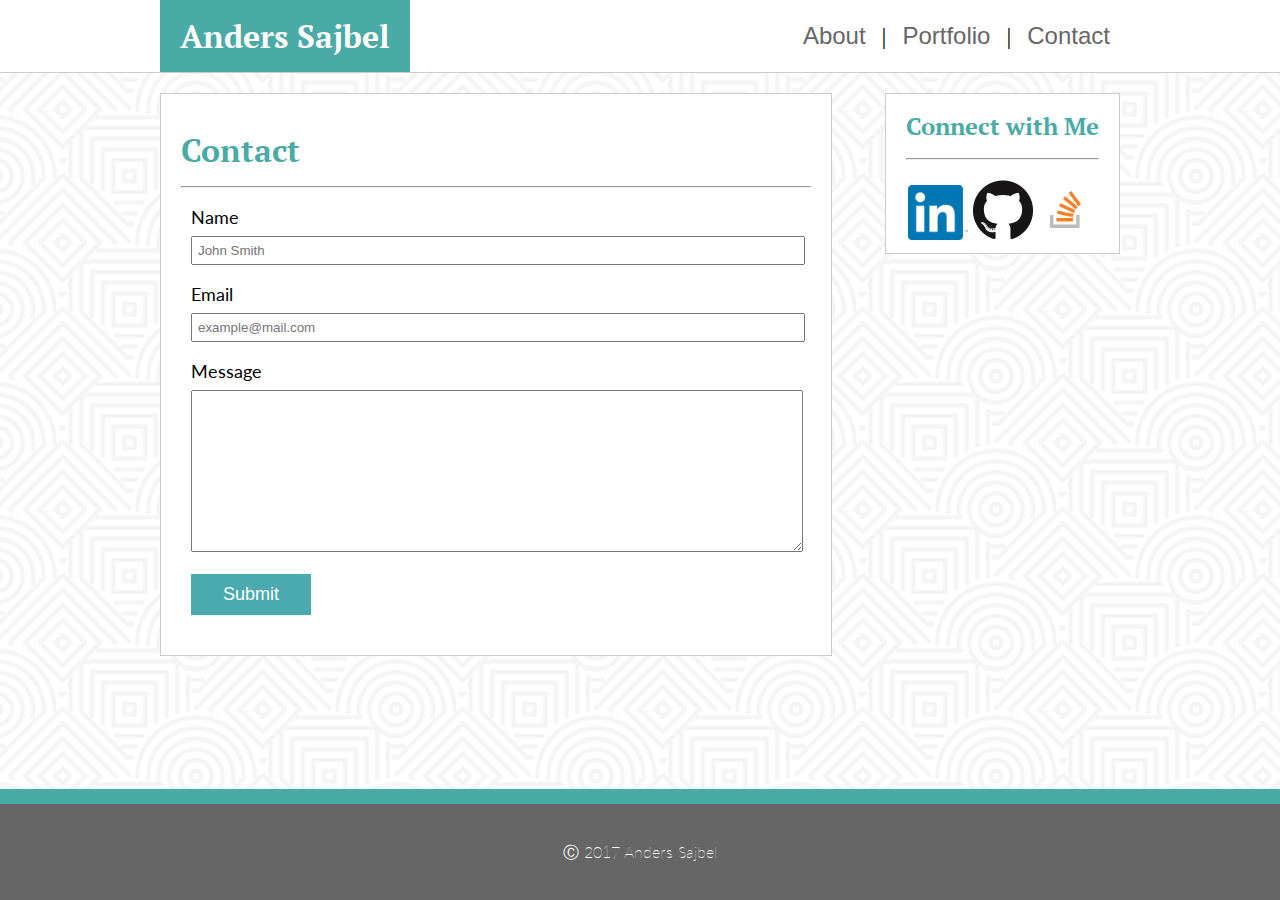
==== contact.html @ fd1d9a8f "Copy from basic" ====
<!DOCTYPE HTML>
<html lang="en-us">

<head>
  <meta charset="UTF-8">
  <title>Anders Sajbel Portfolio: About Me</title>

  <link href="https://fonts.googleapis.com/css?family=Lato:300,400,900|PT+Serif:400,700&amp;subset=latin-ext" rel="stylesheet">
  <link rel="stylesheet" type="text/css" href="assets/css/reset.css">
  <link rel="stylesheet" type="text/css" href="assets/css/style.css">
</head>

<body>
  <div id = "top" class = "clearfix">
    <section class="container">
      <header>
        <h1 class="name">Anders Sajbel</h1>
      </header>
        <nav>
          <p><a class="nav" id="aboutNav" href="index.html">About</a>
            |
            <a class="nav" id="portNav" href="portfolio.html">Portfolio</a>
            |
            <a class="nav" id="contactNav" href="contact.html">Contact</a>
          </p>
        </nav>
    </section>
  </div>

  <div id = "content" class = "clearfix">
    <section class = "container">

      <article>
        <h1 class = "title">Contact</h1>
        <hr>

        <form> 
          Name
          <br>
          <input id="name" type="text" placeholder="John Smith">
          <br>
          Email
          <br>
          <input id="email" type="text" placeholder="example@mail.com">
          <br>
          Message
          <br>
          <textarea rows = 10></textarea>
          <br>
          <input id="submit" type="submit" value="Submit">

        </form>

      </article>

      <aside>
        <h2 class="aside"> Connect with Me </h2>
        <hr>

        <a href="https://www.linkedin.com/in/anders-sajbel-a014015a">
          <img class="icon" src ="assets\images\In-2C-128px-TM.png">
        </a>

        <a href="https://github.com/asajbel">
          <img class="icon" src ="assets/images/GitHub-Mark-120px-plus.png">
        </a>

        <a href="https://stackoverflow.com/users/8630411/anders?tab=profile">
          <img class="icon" src ="assets/images/so-icon.png">
        </a>

      </aside>

    </section>
  </div>

  <footer>
    <p class="copytext">
      &#9400; 2017 Anders Sajbel
    </p>
  </footer>
</body>
</html>
<!-- -->
---- assets/css/style.css ----
h1 {
  font-size: xx-large;
  font-family: "PT Serif";
  font-weight: 700;
}

h1.name {
  float: left;
  margin: 0;
  padding: 20px;
  background-color: #4aaaa5;
  color: #ffffff;
}

#top {
  background-color: #ffffff;
  border-bottom-style: solid;
  border-bottom-color: #cccccc;
  border-bottom-width: 1.5px;
  min-width: 960px;
  position: relative;
}

nav {
  margin: auto 0;
  position: absolute;
  top: 4px;
  right: 0;
  padding: 20px 0px;
  font-size: x-large;
}


.container {
  width: 960px;
  margin: auto;
  position: relative;
  height: 100%;
}

#content {
  margin: auto;
  padding: 20px 0px;
  position: relative;
  min-height: calc(100vh - 224.5px);
}

.clearfix::after{
    content: "";
    display: block;
    clear: both;
}

h1.title {
  color: #4aaaa5;
  margin: 20px 0 20px 0;
}

h2 {
  font-size: x-large;
  font-family: "PT Serif";
  font-weight: 700;
}

h2.aside {
  color: #4aaaa5;
  margin: 10px 0 20px 0;
}

img.icon {
  width: 60px;
  border: 0;
}

img.portfolio {
  width: inherit;
  height: inherit;
  border: 0;
}

element.portfolio {
  width: 300px;
  height: 200px;
  margin-bottom: 40px;
}

element.left {
  float: left;
}

element.right {
  float: right;
}

h2.portfolio {
  width: inherit;
  position: relative;
  top: -80px;
  left: 0;
  color: #ffffff;
  background-color: #4aaaa5;
  text-align: center;
  padding: 15px 0;
  font-family: "PT Serif"; 
}

form {
  width: 600px;
  font-size: large;
  font-family: "Lato";
  margin: 0 20px 0 10px;
}

input {
  width: inherit;
  padding: 5px;
  margin: 10px 0 20px 0;
  color: #888888;
}

textarea {
  width: inherit;
  margin: 10px 0 10px 0;
  padding: 5px;
}

input[type=submit] {
  width: 120px;
  color: #ffffff;
  background-color: #4aaaaf;
  border: 0;
  font-size: large;
  padding: 10px;
}

img.profile {
  width: 200px;
  float: left;
  margin: 0 20px 20px 0;
}

a {
  text-decoration: none;
  color: #666666;
  font-family: Arial;
}

a:visited {
  color: #666666;
}

a.nav:hover {
  background-color: #eeeeee;
}

a.nav {
  padding: 10px 10px;
}

#aboutNav {

}

#portNav {

}

#contactNav {

}

hr {
  margin-bottom: 20px;
}

p.text {
  margin: 20px 10px;
  font-size: 16px;
  line-height: 150%;
  font-family: "Lato"; 
}

p.copytext {
  margin: 20px 10px;
  font-family: "Lato";
  font-weight: lighter;
}

article {
  max-width: 650px;
  float: left;
  padding: 20px;
  background-color: #ffffff;
  border-style: solid;
  border-color: #cccccc;
  border-width: 1.5px;
}

aside  {
  max-width: 270px;
  float: right;
  padding: 10px 20px;
  background-color: #ffffff;
  text-align: center;
  border-style: solid;
  border-color: #cccccc;
  border-width: 1.5px;
}


footer {
  background-color: #666666;
  border-top-style: solid;
  border-top-width: 15px;
  border-top-color: #4aaaa5;
  text-align: center;
  color: #ffffff;
  padding-top: 20px;
  padding-bottom: 20px;
  width: inherit;
}

body {
  margin: 0px;
  width: 100%;
  min-width: 960px;
  background-image: url("../images/hypnotize.png");
  background-position: left top;
  background-repeat: repeat;
  background-color: #aaaaaa;
}
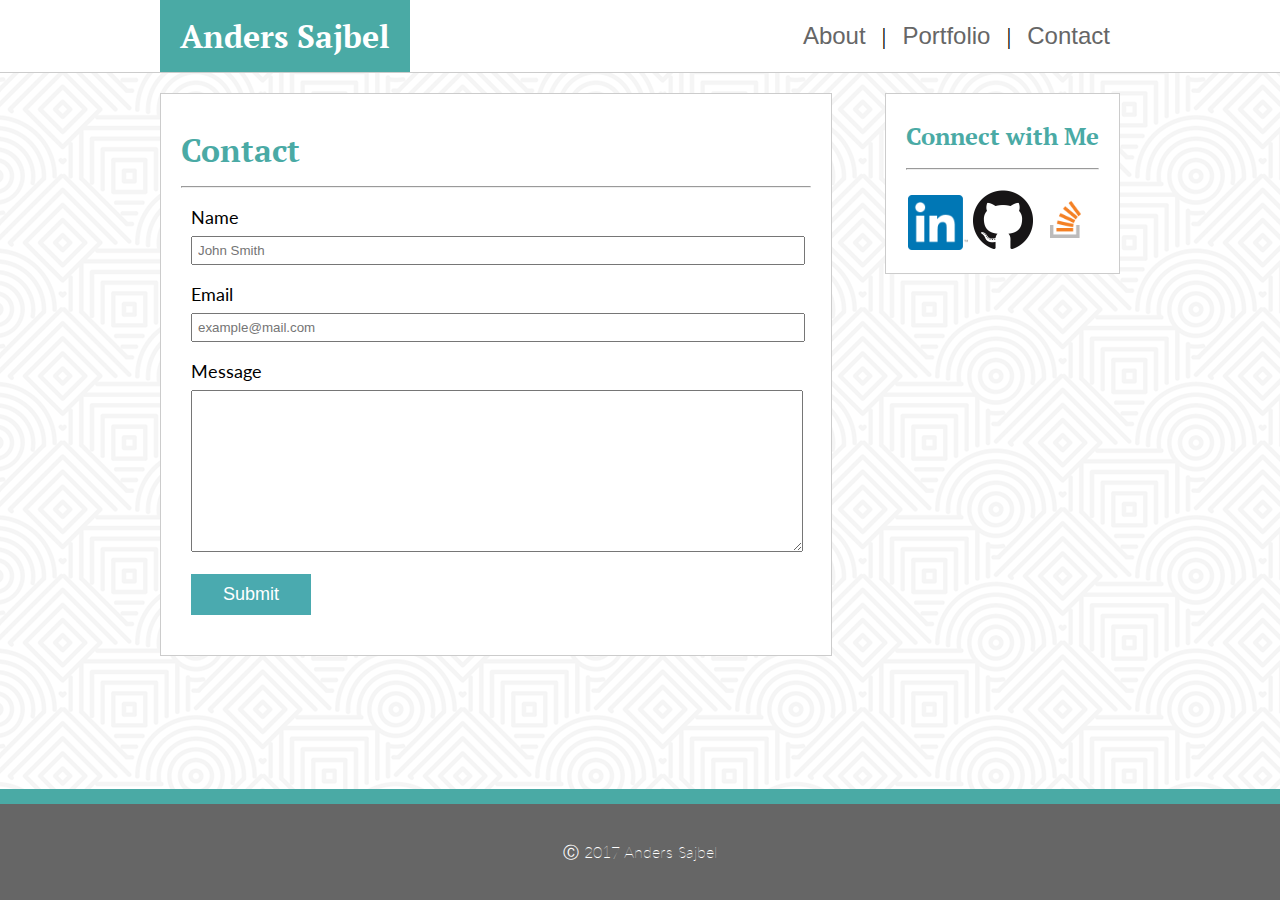
==== commit 03df0395: "Responsive first draft bug with non existent margins" ====
--- a/contact.html
+++ b/contact.html
@@ -17,7 +17,8 @@
         <h1 class="name">Anders Sajbel</h1>
       </header>
         <nav>
-          <p><a class="nav" id="aboutNav" href="index.html">About</a>
+          <p>
+            <a class="nav" id="aboutNav" href="index.html">About</a>
             |
             <a class="nav" id="portNav" href="portfolio.html">Portfolio</a>
             |
--- a/assets/css/style.css
+++ b/assets/css/style.css
@@ -7,10 +7,14 @@
 
 h1.name {
   float: left;
-  margin: 0;
-  padding: 20px;
+  margin: 20px;
+  color: #ffffff;
+}
+
+header {
+  width: 250px;
+  height: 72px;
   background-color: #4aaaa5;
-  color: #ffffff;
 }
 
 #top {
@@ -18,14 +22,13 @@
   border-bottom-style: solid;
   border-bottom-color: #cccccc;
   border-bottom-width: 1.5px;
-  min-width: 960px;
   position: relative;
 }
 
 nav {
   margin: auto 0;
   position: absolute;
-  top: 4px;
+  bottom: 4px;
   right: 0;
   padding: 20px 0px;
   font-size: x-large;
@@ -33,7 +36,7 @@
 
 
 .container {
-  width: 960px;
+  max-width: 960px;
   margin: auto;
   position: relative;
   height: 100%;
@@ -81,7 +84,7 @@
 
 element.portfolio {
   width: 300px;
-  height: 200px;
+  height: 210px;
   margin-bottom: 40px;
 }
 
@@ -195,17 +198,19 @@
   border-style: solid;
   border-color: #cccccc;
   border-width: 1.5px;
+  margin-bottom: 20px;
 }
 
 aside  {
   max-width: 270px;
   float: right;
-  padding: 10px 20px;
+  padding: 20px;
   background-color: #ffffff;
   text-align: center;
   border-style: solid;
   border-color: #cccccc;
   border-width: 1.5px;
+  margin-bottom: 20px;
 }
 
 
@@ -222,11 +227,130 @@
 }
 
 body {
-  margin: 0px;
-  width: 100%;
+  margin: 0;
   min-width: 960px;
   background-image: url("../images/hypnotize.png");
   background-position: left top;
   background-repeat: repeat;
   background-color: #aaaaaa;
 }
+
+
+
+@media screen and (max-width: 980px) {
+  .container {
+    max-width: 730px;
+  }
+
+  #content {
+
+  }
+
+  img.profile {
+    width: 100%;
+  }
+
+  article {
+    max-width: 400px;
+  }
+
+  aside {
+    
+  }
+
+  element.portfolio {
+    float: none;
+    width: 400px;
+    height: 280px;
+  }
+
+  form {
+    width: 360px;
+  }
+
+}
+
+@media screen and (max-width: 768px) {
+  .container {
+    max-width: 700px;
+  }
+
+  aside {
+    float: none;
+    max-width: 700px;
+  }
+
+  article {
+    float: none;
+    max-width: 700px;
+  }
+
+  element.portfolio {
+    float: none;
+    width: 650px;
+    height: 455px;
+  }
+
+  form {
+    width: 620px;
+  }
+
+  body {
+    min-width: 768px
+  }
+
+}
+
+@media screen and (max-width: 640px) {
+  .container {
+    max-width: 640px;
+    margin: 0;
+  }
+
+  h1.name {
+    text-align: center;
+    width: 100%;
+  }
+
+  #top {
+    height: 136px;
+  }
+
+  nav {
+    bottom: 0;
+    left: 0;
+  }
+
+  a.nav {
+    padding: 10px 60px;
+  }
+
+  header {
+    width: 100%;
+  }
+
+  aside {
+    max-width: 600px;
+    border-width: 1.5px 0;
+  }
+
+  article {
+    max-width: 600px;
+    border-width: 1.5px 0;
+  }
+
+  element.portfolio {
+    float: none;
+    width: 600px;
+    height: 420px;
+  }
+
+  form {
+    width: 360px;
+  }
+
+  body {
+    min-width: 640px;
+  }
+
+}
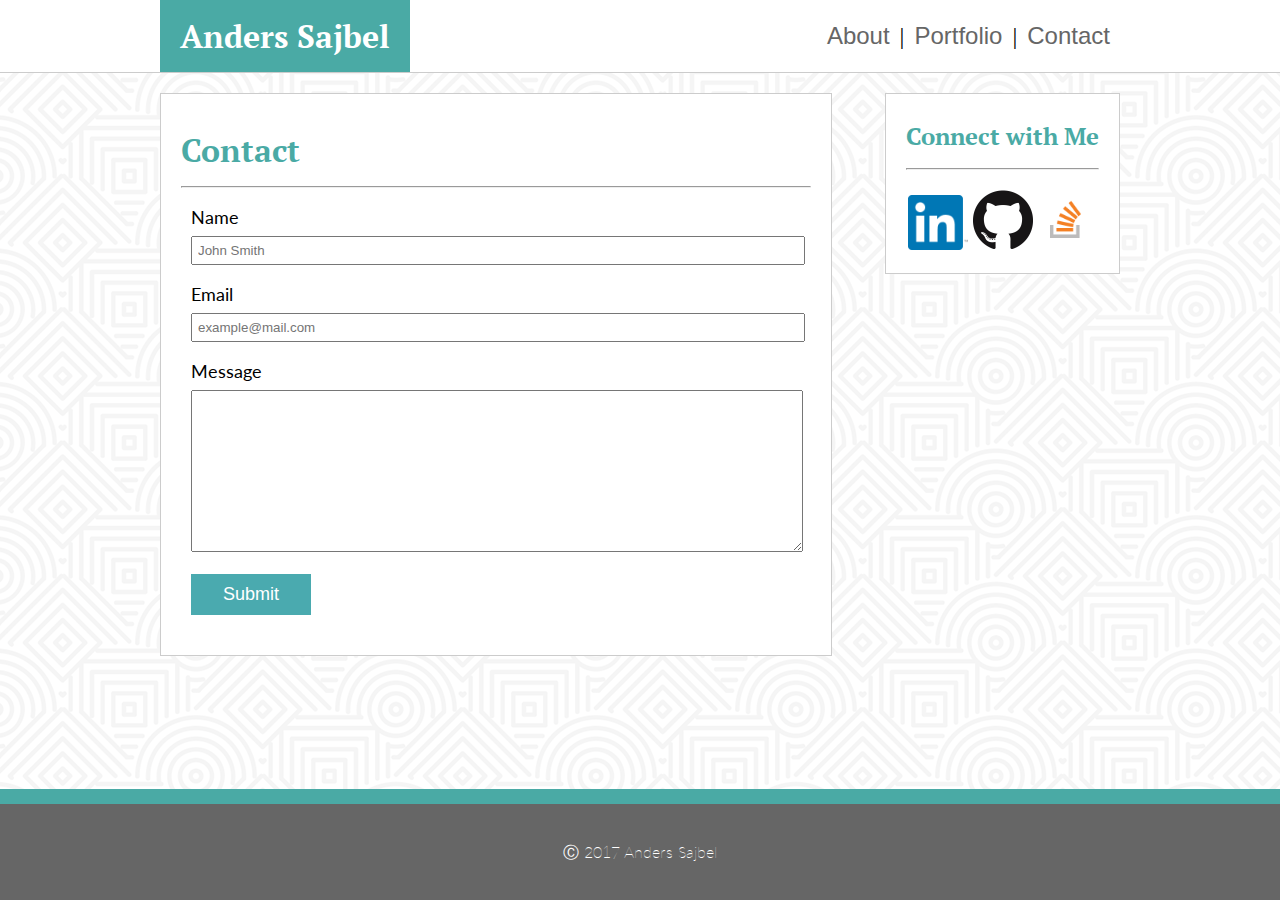
==== commit 8821b72a: "navbar is a table now" ====
--- a/contact.html
+++ b/contact.html
@@ -2,7 +2,7 @@
 <html lang="en-us">
 
 <head>
-  <meta charset="UTF-8">
+  <meta charset="UTF-8" name="viewport" content="width=device-width, initial-scale=1">
   <title>Anders Sajbel Portfolio: About Me</title>
 
   <link href="https://fonts.googleapis.com/css?family=Lato:300,400,900|PT+Serif:400,700&amp;subset=latin-ext" rel="stylesheet">
@@ -17,13 +17,16 @@
         <h1 class="name">Anders Sajbel</h1>
       </header>
         <nav>
-          <p>
-            <a class="nav" id="aboutNav" href="index.html">About</a>
-            |
-            <a class="nav" id="portNav" href="portfolio.html">Portfolio</a>
-            |
-            <a class="nav" id="contactNav" href="contact.html">Contact</a>
-          </p>
+          <table class ="navbar">
+            <tr>
+            <th><a class="nav" id="aboutNav" href="index.html">About</a></th>
+            <th>|</th>
+            <th><a class="nav" id="portNav" href="portfolio.html">Portfolio</a></th>
+            <th>|</th>
+            <th><a class="nav" id="contactNav" href="contact.html">Contact</a></th>
+            </tr>
+          </table>
+        </nav>
         </nav>
     </section>
   </div>
--- a/assets/css/style.css
+++ b/assets/css/style.css
@@ -32,6 +32,7 @@
   right: 0;
   padding: 20px 0px;
   font-size: x-large;
+  text-align: center;
 }
 
 
@@ -175,6 +176,10 @@
 
 hr {
   margin-bottom: 20px;
+}
+
+td {
+  width: 20%;
 }
 
 p.text {
@@ -228,7 +233,6 @@
 
 body {
   margin: 0;
-  min-width: 960px;
   background-image: url("../images/hypnotize.png");
   background-position: left top;
   background-repeat: repeat;
@@ -260,8 +264,7 @@
 
   element.portfolio {
     float: none;
-    width: 400px;
-    height: 280px;
+    width: 100%;
   }
 
   form {
@@ -287,16 +290,11 @@
 
   element.portfolio {
     float: none;
-    width: 650px;
-    height: 455px;
+    width: 100%;
   }
 
   form {
-    width: 620px;
-  }
-
-  body {
-    min-width: 768px
+    width: 630px;
   }
 
 }
@@ -310,6 +308,8 @@
   h1.name {
     text-align: center;
     width: 100%;
+    margin-left: 0;
+    margin-right: 0;
   }
 
   #top {
@@ -319,10 +319,10 @@
   nav {
     bottom: 0;
     left: 0;
+    width: 100%;
   }
 
   a.nav {
-    padding: 10px 60px;
   }
 
   header {
@@ -341,16 +341,14 @@
 
   element.portfolio {
     float: none;
-    width: 600px;
-    height: 420px;
+    width: 100%;
+  }
+
+  table.navbar {
+    width: 100%;
   }
 
   form {
-    width: 360px;
-  }
-
-  body {
-    min-width: 640px;
-  }
-
-}
+    width: 95%;
+  }
+}
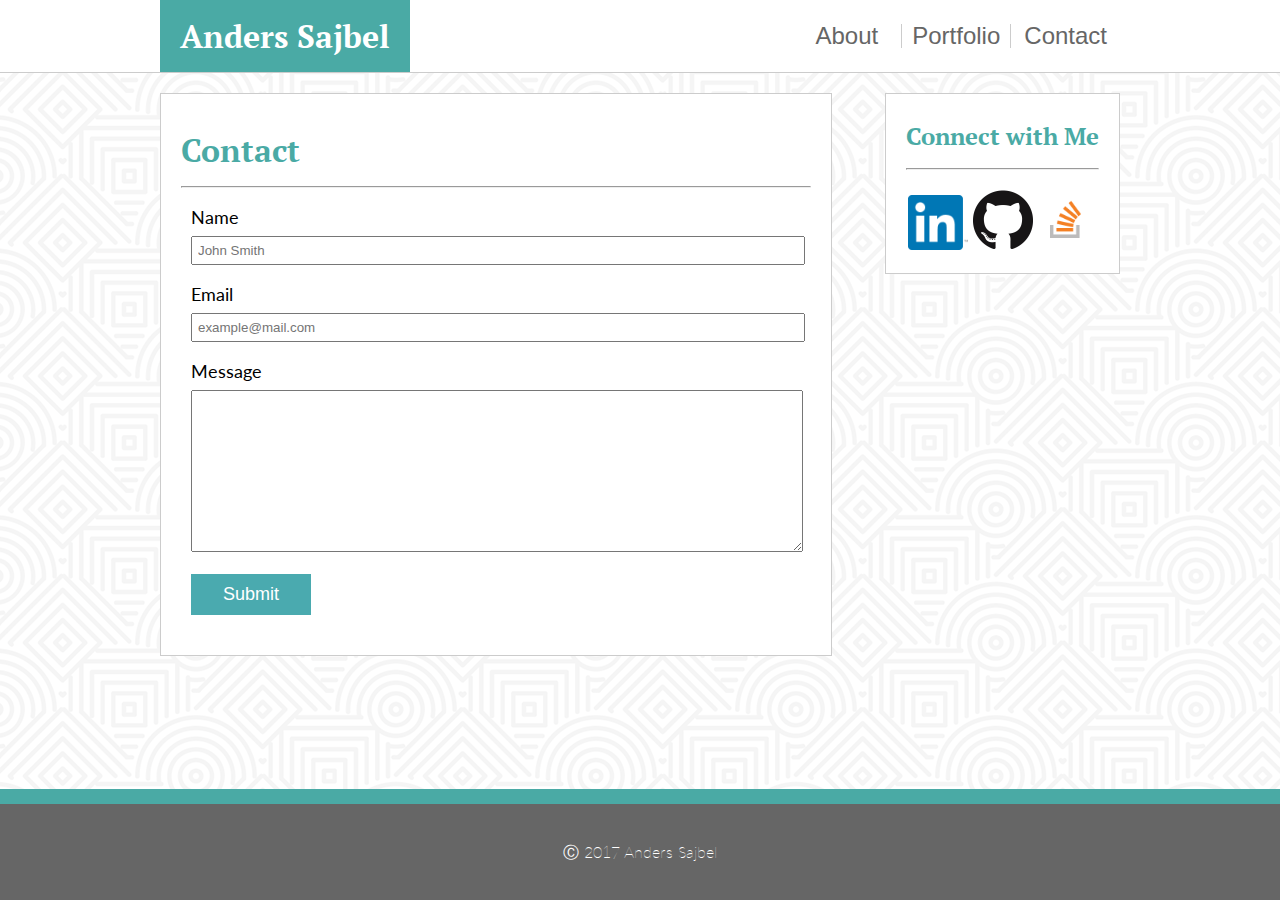
==== commit 4e8f7c2e: "Navbar using borders" ====
--- a/contact.html
+++ b/contact.html
@@ -19,12 +19,9 @@
         <nav>
           <table class ="navbar">
             <tr>
-            <th><a class="nav" id="aboutNav" href="index.html">About</a></th>
-            <th>|</th>
-            <th><a class="nav" id="portNav" href="portfolio.html">Portfolio</a></th>
-            <th>|</th>
-            <th><a class="nav" id="contactNav" href="contact.html">Contact</a></th>
-            </tr>
+            <th class="data aboutNav"><a class="nav"  href="index.html">About</a></th>
+            <th class="data portNav"><a class="nav" href="portfolio.html">Portfolio</a></th>
+            <th class="data contactNav"><a class="nav" href="contact.html">Contact</a></th>
           </table>
         </nav>
         </nav>
--- a/assets/css/style.css
+++ b/assets/css/style.css
@@ -162,24 +162,21 @@
   padding: 10px 10px;
 }
 
-#aboutNav {
-
-}
-
-#portNav {
-
-}
-
-#contactNav {
-
-}
-
 hr {
   margin-bottom: 20px;
 }
 
-td {
-  width: 20%;
+table, th, td {
+  text-align: center;
+}
+
+th {
+  width: 33.3%;
+}
+
+th.portNav {
+  border-left: 1px solid #cccccc;
+  border-right: 1px solid #cccccc;
 }
 
 p.text {
@@ -294,7 +291,7 @@
   }
 
   form {
-    width: 630px;
+    width: 98%;
   }
 
 }
@@ -349,6 +346,6 @@
   }
 
   form {
-    width: 95%;
-  }
-}
+    width: 98%;
+  }
+}
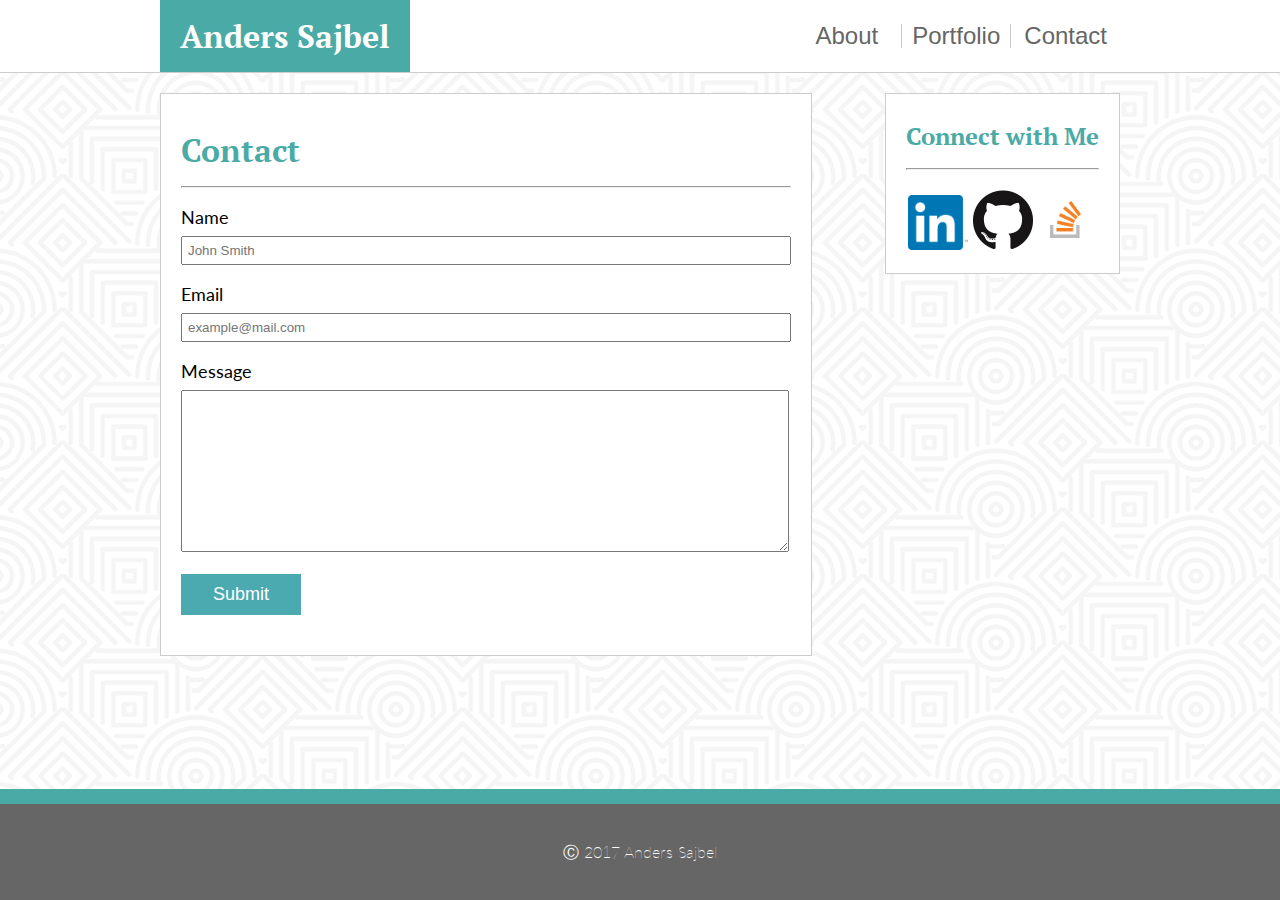
==== commit e89ddfd1: "small size formated correctly" ====
--- a/contact.html
+++ b/contact.html
@@ -28,51 +28,47 @@
     </section>
   </div>
 
-  <div id = "content" class = "clearfix">
-    <section class = "container">
+  <div class = "content container clearfix">
+    <article>
+      <h1 class = "title">Contact</h1>
+      <hr>
 
-      <article>
-        <h1 class = "title">Contact</h1>
-        <hr>
+      <form> 
+        Name
+        <br>
+        <input id="name" type="text" placeholder="John Smith">
+        <br>
+        Email
+        <br>
+        <input id="email" type="text" placeholder="example@mail.com">
+        <br>
+        Message
+        <br>
+        <textarea rows = 10></textarea>
+        <br>
+        <input id="submit" type="submit" value="Submit">
 
-        <form> 
-          Name
-          <br>
-          <input id="name" type="text" placeholder="John Smith">
-          <br>
-          Email
-          <br>
-          <input id="email" type="text" placeholder="example@mail.com">
-          <br>
-          Message
-          <br>
-          <textarea rows = 10></textarea>
-          <br>
-          <input id="submit" type="submit" value="Submit">
+      </form>
 
-        </form>
+    </article>
 
-      </article>
+    <aside>
+      <h2 class="aside"> Connect with Me </h2>
+      <hr>
 
-      <aside>
-        <h2 class="aside"> Connect with Me </h2>
-        <hr>
+      <a href="https://www.linkedin.com/in/anders-sajbel-a014015a">
+        <img class="icon" src ="assets\images\In-2C-128px-TM.png">
+      </a>
 
-        <a href="https://www.linkedin.com/in/anders-sajbel-a014015a">
-          <img class="icon" src ="assets\images\In-2C-128px-TM.png">
-        </a>
+      <a href="https://github.com/asajbel">
+        <img class="icon" src ="assets/images/GitHub-Mark-120px-plus.png">
+      </a>
 
-        <a href="https://github.com/asajbel">
-          <img class="icon" src ="assets/images/GitHub-Mark-120px-plus.png">
-        </a>
+      <a href="https://stackoverflow.com/users/8630411/anders?tab=profile">
+        <img class="icon" src ="assets/images/so-icon.png">
+      </a>
 
-        <a href="https://stackoverflow.com/users/8630411/anders?tab=profile">
-          <img class="icon" src ="assets/images/so-icon.png">
-        </a>
-
-      </aside>
-
-    </section>
+    </aside>
   </div>
 
   <footer>
--- a/assets/css/style.css
+++ b/assets/css/style.css
@@ -38,12 +38,13 @@
 
 .container {
   max-width: 960px;
+  min-width: 320px;
   margin: auto;
   position: relative;
   height: 100%;
 }
 
-#content {
+.content {
   margin: auto;
   padding: 20px 0px;
   position: relative;
@@ -78,8 +79,7 @@
 }
 
 img.portfolio {
-  width: inherit;
-  height: inherit;
+  width: 100%;
   border: 0;
 }
 
@@ -98,7 +98,7 @@
 }
 
 h2.portfolio {
-  width: inherit;
+  width: 100%;
   position: relative;
   top: -80px;
   left: 0;
@@ -110,21 +110,20 @@
 }
 
 form {
-  width: 600px;
+  width: 610px;
   font-size: large;
   font-family: "Lato";
-  margin: 0 20px 0 10px;
 }
 
 input {
-  width: inherit;
+  width: calc(100% - 10px - 4px);
   padding: 5px;
   margin: 10px 0 20px 0;
   color: #888888;
 }
 
 textarea {
-  width: inherit;
+  width: calc(100% - 10px - 4px);
   margin: 10px 0 10px 0;
   padding: 5px;
 }
@@ -236,6 +235,10 @@
   background-color: #aaaaaa;
 }
 
+html {
+  min-width: 320px
+}
+
 
 
 @media screen and (max-width: 980px) {
@@ -280,18 +283,30 @@
     max-width: 700px;
   }
 
+  img.profile {
+    width: 300px;
+    float: left;
+  }
+
   article {
     float: none;
     max-width: 700px;
   }
 
   element.portfolio {
-    float: none;
-    width: 100%;
+    width: 45%;
+  }
+
+  element.left {
+    float: left;
+  }
+
+  element.right {
+    float: right;
   }
 
   form {
-    width: 98%;
+    width: 100%;
   }
 
 }
@@ -319,10 +334,12 @@
     width: 100%;
   }
 
-  a.nav {
-  }
-
   header {
+    width: 100%;
+  }
+
+  img.profile {
+    float: none;
     width: 100%;
   }
 
@@ -346,6 +363,5 @@
   }
 
   form {
-    width: 98%;
-  }
-}
+  }
+}
